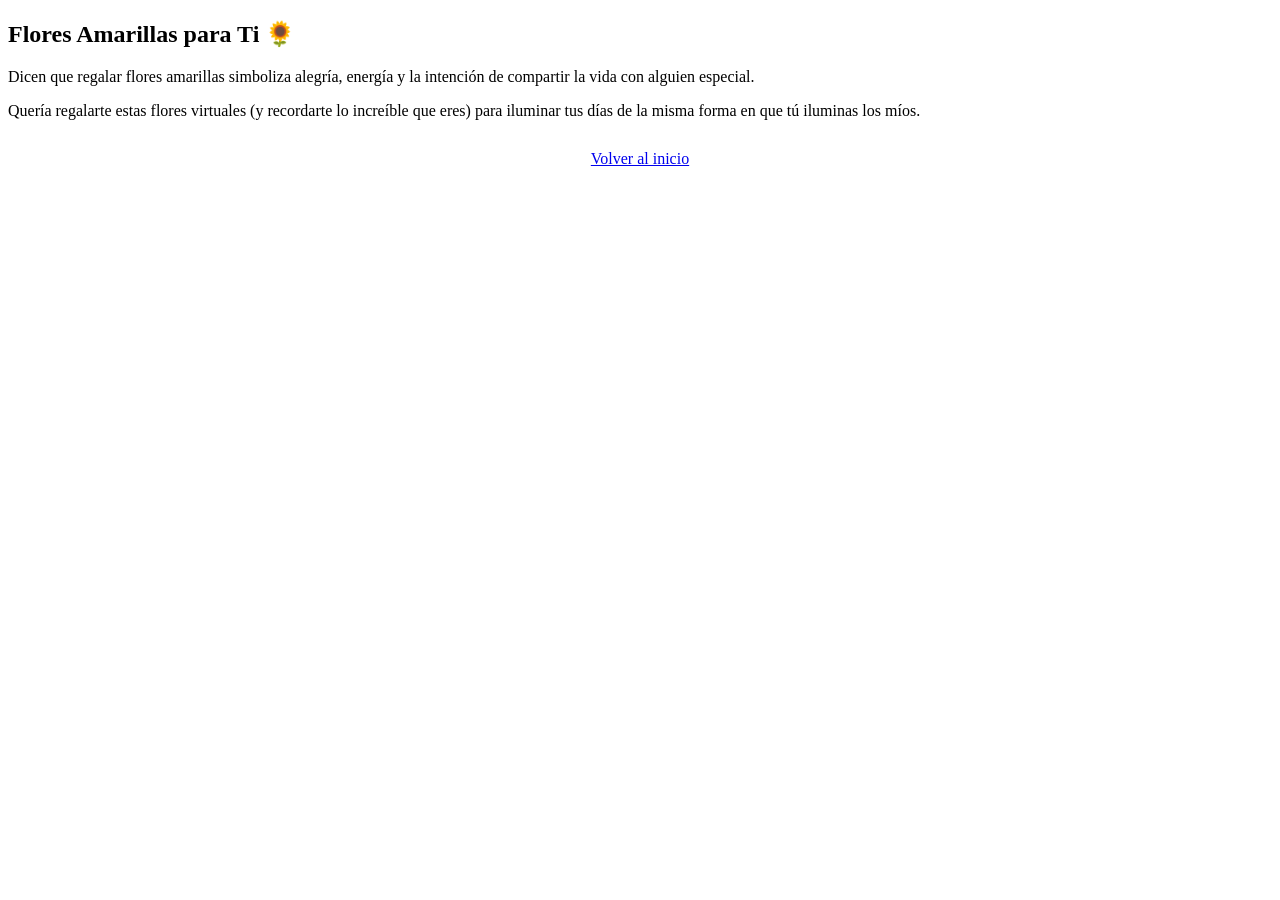
==== flores.html @ 8c576d90 "flores" ====
<!DOCTYPE html>
<html lang="es">
<head>
    <meta charset="UTF-8">
    <meta name="viewport" content="width=device-width, initial-scale=1.0">
    <title>Para ti con mucho cariño 🌻</title>
    <link rel="stylesheet" href="style.css">
    <link href="https://fonts.googleapis.com/css2?family=Poppins:wght@300;400;600;700&display=swap" rel="stylesheet">
</head>
<body class="flores-page">

    <!-- Contenedor donde flotarán las flores amarillas -->
    <div class="flowers-container">
        <!-- Generamos varias flores flotantes con emojis -->
        <span class="flower" style="left: 5%; animation-duration: 7s; animation-delay: 0s;">🌻</span>
        <span class="flower" style="left: 15%; animation-duration: 9s; animation-delay: 2s;">🌼</span>
        <span class="flower" style="left: 25%; animation-duration: 6s; animation-delay: 1s;">🌻</span>
        <span class="flower" style="left: 35%; animation-duration: 8s; animation-delay: 3s;">✨</span>
        <span class="flower" style="left: 45%; animation-duration: 10s; animation-delay: 0.5s;">🌻</span>
        <span class="flower" style="left: 55%; animation-duration: 7s; animation-delay: 4s;">🌼</span>
        <span class="flower" style="left: 65%; animation-duration: 8.5s; animation-delay: 1.5s;">🌻</span>
        <span class="flower" style="left: 75%; animation-duration: 6.5s; animation-delay: 2.5s;">✨</span>
        <span class="flower" style="left: 85%; animation-duration: 9.5s; animation-delay: 3.5s;">🌻</span>
        <span class="flower" style="left: 95%; animation-duration: 7.5s; animation-delay: 0.8s;">🌼</span>
    </div>

    <div class="container">
        <section class="about-section" style="position: relative; z-index: 10;">
            <h2>Flores Amarillas para Ti 🌻</h2>
            <div class="divider"></div>
            
            <div class="profile-content">
                <p>
                    Dicen que regalar flores amarillas simboliza alegría, energía y la intención de compartir la vida con alguien especial. 
                </p>
                
                <p>
                    Quería regalarte estas flores virtuales (y recordarte lo increíble que eres) para iluminar tus días de la misma forma en que tú iluminas los míos. 
                </p>

                <div style="margin-top: 30px; text-align: center;">
                    <a href="index.html" class="btn-more">Volver al inicio</a>
                </div>
            </div>
        </section>
    </div>

</body>
</html>
---- style.css ----
/* Estilos para la animación de las flores flotantes */
.flores-page {
    position: relative;
    overflow-x: hidden;
}

.flowers-container {
    position: fixed;
    top: 0;
    left: 0;
    width: 100%;
    height: 100%;
    pointer-events: none; /* Permite hacer clic en los botones de abajo sin que estorben */
    z-index: 1;
}

.flower {
    position: absolute;
    top: -10%;
    font-size: 2rem;
    animation: floatDown linear infinite;
    opacity: 0.8;
}

@keyframes floatDown {
    0% {
        transform: translateY(-10vh) rotate(0deg);
        opacity: 0;
    }
    10% {
        opacity: 0.9;
    }
    90% {
        opacity: 0.9;
    }
    100% {
        transform: translateY(110vh) rotate(360deg);
        opacity: 0;
    }
}
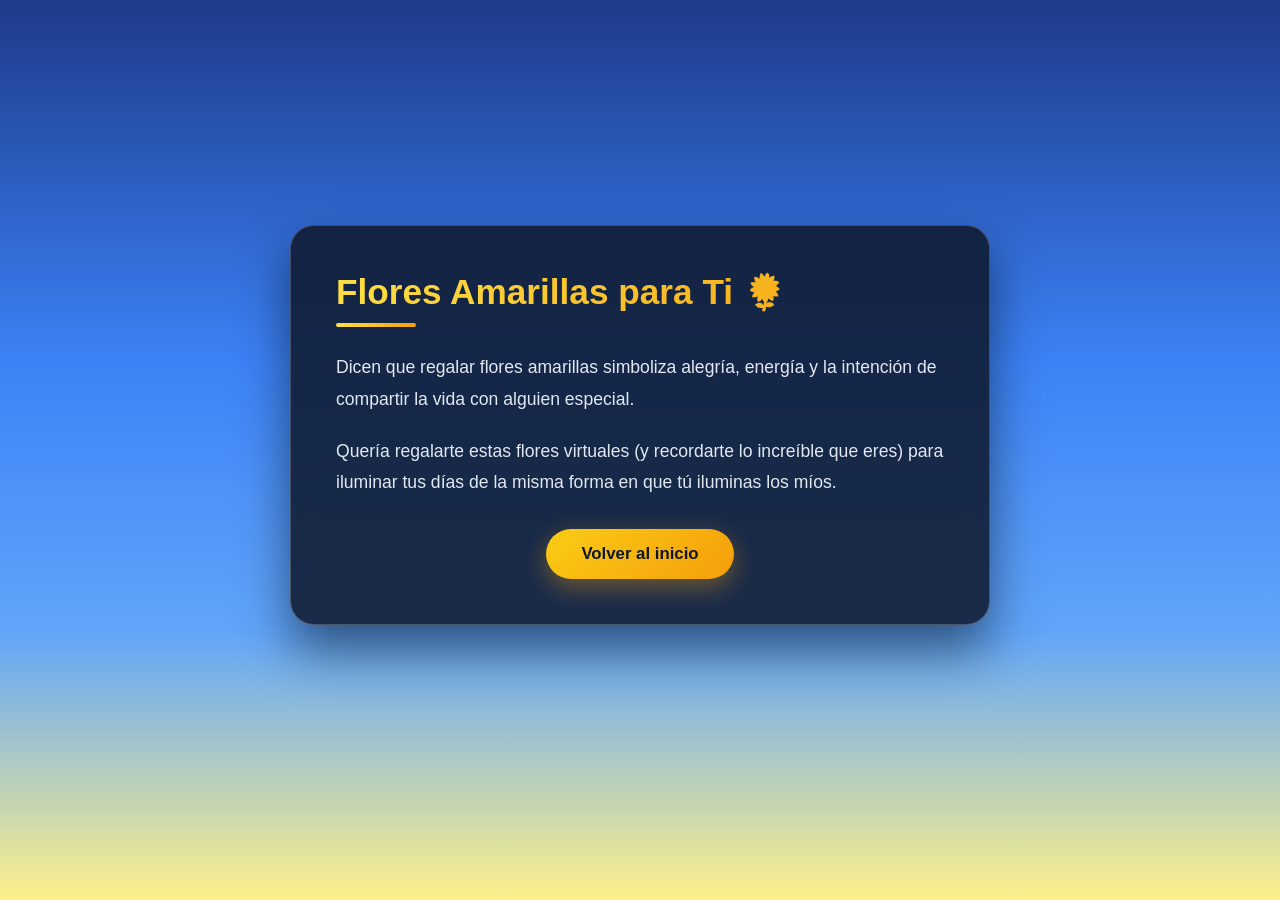
==== commit 5fa0967d: "ACTUALIZACION" ====
--- a/flores.html
+++ b/flores.html
@@ -9,19 +9,28 @@
 </head>
 <body class="flores-page">
 
-    <!-- Contenedor donde flotarán las flores amarillas -->
+    <!-- Lluvia masiva y abundante de flores amarillas -->
     <div class="flowers-container">
-        <!-- Generamos varias flores flotantes con emojis -->
-        <span class="flower" style="left: 5%; animation-duration: 7s; animation-delay: 0s;">🌻</span>
-        <span class="flower" style="left: 15%; animation-duration: 9s; animation-delay: 2s;">🌼</span>
-        <span class="flower" style="left: 25%; animation-duration: 6s; animation-delay: 1s;">🌻</span>
-        <span class="flower" style="left: 35%; animation-duration: 8s; animation-delay: 3s;">✨</span>
-        <span class="flower" style="left: 45%; animation-duration: 10s; animation-delay: 0.5s;">🌻</span>
-        <span class="flower" style="left: 55%; animation-duration: 7s; animation-delay: 4s;">🌼</span>
-        <span class="flower" style="left: 65%; animation-duration: 8.5s; animation-delay: 1.5s;">🌻</span>
-        <span class="flower" style="left: 75%; animation-duration: 6.5s; animation-delay: 2.5s;">✨</span>
-        <span class="flower" style="left: 85%; animation-duration: 9.5s; animation-delay: 3.5s;">🌻</span>
-        <span class="flower" style="left: 95%; animation-duration: 7.5s; animation-delay: 0.8s;">🌼</span>
+        <span class="flower" style="left: 2%; animation-duration: 5s; animation-delay: 0s;">🌻</span>
+        <span class="flower" style="left: 7%; animation-duration: 7s; animation-delay: 1.2s;">🌼</span>
+        <span class="flower" style="left: 12%; animation-duration: 4.5s; animation-delay: 0.3s;">🌻</span>
+        <span class="flower" style="left: 17%; animation-duration: 6.5s; animation-delay: 2.1s;">✨</span>
+        <span class="flower" style="left: 22%; animation-duration: 8s; animation-delay: 0.8s;">🌻</span>
+        <span class="flower" style="left: 27%; animation-duration: 5.5s; animation-delay: 1.5s;">🌼</span>
+        <span class="flower" style="left: 33%; animation-duration: 6.2s; animation-delay: 2.8s;">🌻</span>
+        <span class="flower" style="left: 38%; animation-duration: 7.5s; animation-delay: 0.5s;">✨</span>
+        <span class="flower" style="left: 43%; animation-duration: 4.8s; animation-delay: 1.9s;">🌻</span>
+        <span class="flower" style="left: 48%; animation-duration: 6.8s; animation-delay: 0.1s;">🌼</span>
+        <span class="flower" style="left: 53%; animation-duration: 5.2s; animation-delay: 2.4s;">🌻</span>
+        <span class="flower" style="left: 58%; animation-duration: 7.8s; animation-delay: 1.1s;">✨</span>
+        <span class="flower" style="left: 63%; animation-duration: 6s; animation-delay: 0.7s;">🌻</span>
+        <span class="flower" style="left: 68%; animation-duration: 5.7s; animation-delay: 2.2s;">🌼</span>
+        <span class="flower" style="left: 73%; animation-duration: 8.2s; animation-delay: 1.6s;">🌻</span>
+        <span class="flower" style="left: 78%; animation-duration: 4.9s; animation-delay: 0.4s;">✨</span>
+        <span class="flower" style="left: 83%; animation-duration: 6.7s; animation-delay: 2.5s;">🌻</span>
+        <span class="flower" style="left: 88%; animation-duration: 7.1s; animation-delay: 1s;">🌼</span>
+        <span class="flower" style="left: 93%; animation-duration: 5.3s; animation-delay: 1.8s;">🌻</span>
+        <span class="flower" style="left: 97%; animation-duration: 6.4s; animation-delay: 0.2s;">✨</span>
     </div>
 
     <div class="container">
--- a/style.css
+++ b/style.css
@@ -1,25 +1,175 @@
-/* Estilos para la animación de las flores flotantes */
-.flores-page {
+/* Variables inspiradas en los tonos de la imagen de referencia */
+:root {
+    --bg-primary-light: #2563eb; /* Azul cielo vibrante pero elegante para la primera página */
+    /* Degradado inspirado en la foto: Azul profundo arriba -> Celeste -> Destello dorado en el horizonte */
+    --bg-sky-gradient: linear-gradient(180deg, #1e3a8a 0%, #3b82f6 40%, #60a5fa 70%, #fef08a 100%); 
+    
+    --card-bg: rgba(15, 23, 42, 0.85); /* Tarjeta con efecto vidrio oscuro para que resalte el texto */
+    --text-main: #ffffff;
+    --text-muted: #e2e8f0;
+    --accent-yellow: #fde047;
+    --accent-orange: #f59e0b;
+    --btn-gradient: linear-gradient(135deg, #facc15 0%, #f59e0b 100%);
+    --btn-hover: linear-gradient(135deg, #fde047 0%, #d97706 100%);
+}
+
+* {
+    margin: 0;
+    padding: 0;
+    box-sizing: border-box;
+}
+
+html {
+    scroll-behavior: smooth;
+}
+
+/* Estilo para la primera página (Fondo sólido azul cielo armónico) */
+body.index-page {
+    font-family: 'Poppins', sans-serif;
+    background-color: var(--bg-primary-light);
+    background-image: linear-gradient(135deg, #1d4ed8 0%, #3b82f6 100%);
+    color: var(--text-main);
+    display: flex;
+    justify-content: center;
+    align-items: center;
+    min-height: 100vh;
+    padding: 20px;
+}
+
+/* Estilo para la segunda página (Fondo inspirado en el paisaje de la foto) */
+body.flores-page {
+    font-family: 'Poppins', sans-serif;
+    background: var(--bg-sky-gradient);
+    background-attachment: fixed;
+    color: var(--text-main);
+    display: flex;
+    justify-content: center;
+    align-items: center;
+    min-height: 100vh;
+    padding: 20px;
     position: relative;
     overflow-x: hidden;
 }
 
+.container {
+    width: 100%;
+    max-width: 700px;
+}
+
+/* Sección de Bienvenida */
+.welcome-section {
+    text-align: center;
+    padding: 60px 30px;
+    background: var(--card-bg);
+    backdrop-filter: blur(12px);
+    border: 1px solid rgba(255, 255, 255, 0.2);
+    border-radius: 24px;
+    box-shadow: 0 25px 50px rgba(0, 0, 0, 0.5);
+    margin-bottom: 50px;
+    min-height: 60vh;
+    display: flex;
+    flex-direction: column;
+    justify-content: center;
+    align-items: center;
+}
+
+.welcome-section h1 {
+    font-size: 2.8rem;
+    margin-bottom: 20px;
+    background: linear-gradient(135deg, #fde047 0%, #f59e0b 100%);
+    -webkit-background-clip: text;
+    -webkit-text-fill-color: transparent;
+    background-clip: text;
+    text-shadow: 0 5px 15px rgba(245, 158, 11, 0.3);
+}
+
+.welcome-section p {
+    font-size: 1.15rem;
+    color: var(--text-muted);
+    max-width: 500px;
+    margin-bottom: 40px;
+    line-height: 1.7;
+}
+
+/* Botones coloridos */
+.btn-more {
+    display: inline-block;
+    padding: 15px 35px;
+    background: var(--btn-gradient);
+    color: #0f172a;
+    text-decoration: none;
+    font-weight: 700;
+    font-size: 1.05rem;
+    border-radius: 50px;
+    transition: all 0.3s ease;
+    box-shadow: 0 8px 25px rgba(245, 158, 11, 0.4);
+    border: none;
+    cursor: pointer;
+}
+
+.btn-more:hover {
+    background: var(--btn-hover);
+    transform: translateY(-4px) scale(1.03);
+    box-shadow: 0 12px 30px rgba(253, 224, 71, 0.6);
+}
+
+.btn-more:active {
+    transform: translateY(-1px);
+}
+
+/* Sección de contenido secundario */
+.about-section {
+    background: var(--card-bg);
+    backdrop-filter: blur(12px);
+    border: 1px solid rgba(255, 255, 255, 0.2);
+    padding: 45px;
+    border-radius: 24px;
+    box-shadow: 0 25px 50px rgba(0, 0, 0, 0.5);
+    margin-bottom: 50px;
+}
+
+.about-section h2 {
+    font-size: 2.2rem;
+    background: linear-gradient(135deg, #fde047 0%, #f59e0b 100%);
+    -webkit-background-clip: text;
+    -webkit-text-fill-color: transparent;
+    background-clip: text;
+    margin-bottom: 10px;
+}
+
+.divider {
+    width: 80px;
+    height: 4px;
+    background: linear-gradient(90deg, #fde047, #f59e0b);
+    border-radius: 2px;
+    margin-bottom: 25px;
+}
+
+.profile-content p {
+    color: var(--text-muted);
+    line-height: 1.8;
+    margin-bottom: 20px;
+    font-size: 1.1rem;
+}
+
+/* Lluvia Masiva de Flores Amarillas (Muchísimas más flores distribuidas por toda la pantalla) */
 .flowers-container {
     position: fixed;
     top: 0;
     left: 0;
     width: 100%;
     height: 100%;
-    pointer-events: none; /* Permite hacer clic en los botones de abajo sin que estorben */
+    pointer-events: none;
     z-index: 1;
 }
 
 .flower {
     position: absolute;
     top: -10%;
-    font-size: 2rem;
+    font-size: 1.8rem;
     animation: floatDown linear infinite;
-    opacity: 0.8;
+    opacity: 0.95;
+    filter: drop-shadow(0 0 10px rgba(253, 224, 71, 0.8));
 }
 
 @keyframes floatDown {
@@ -28,10 +178,10 @@
         opacity: 0;
     }
     10% {
-        opacity: 0.9;
+        opacity: 1;
     }
     90% {
-        opacity: 0.9;
+        opacity: 1;
     }
     100% {
         transform: translateY(110vh) rotate(360deg);
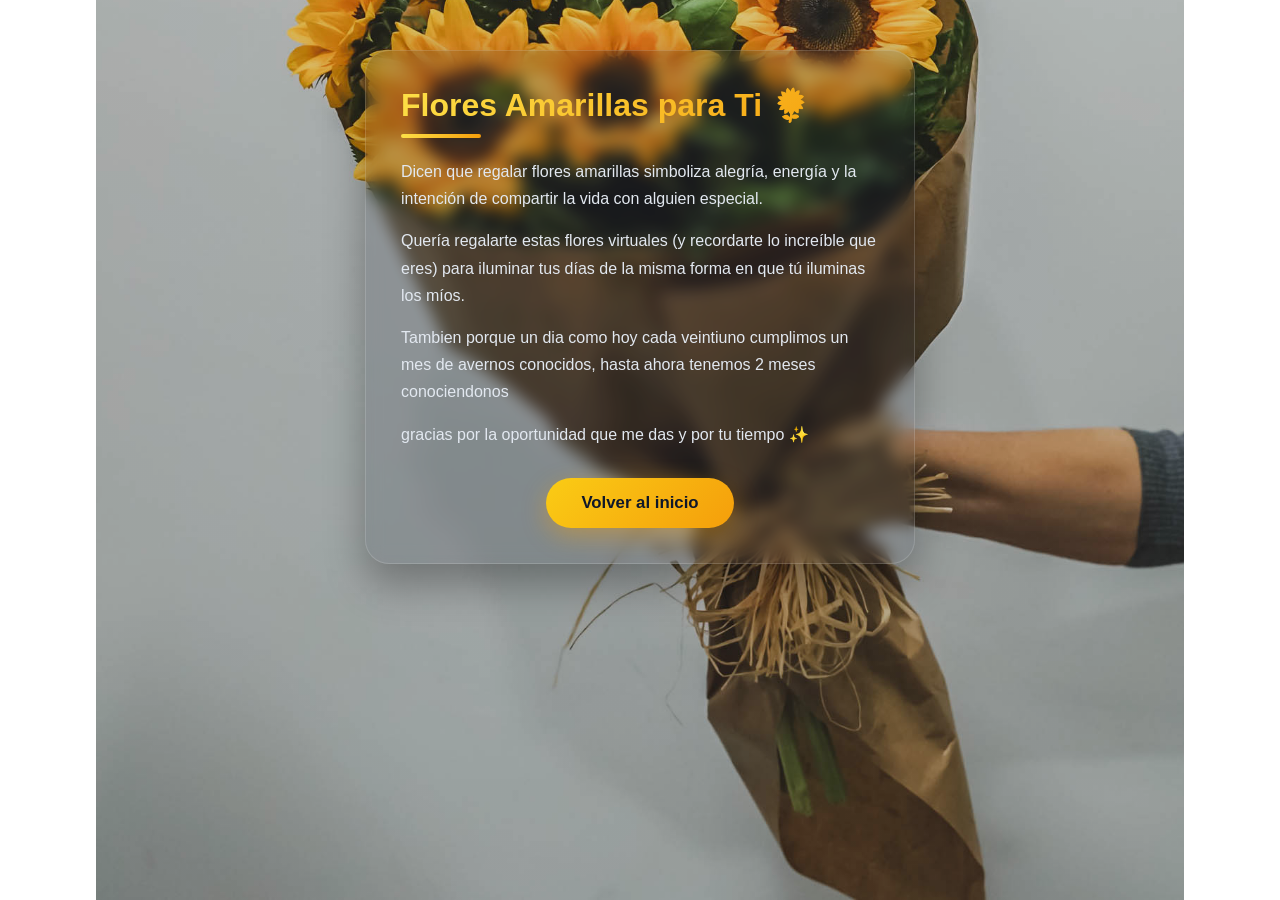
==== commit 6a5252d4: "update" ====
--- a/flores.html
+++ b/flores.html
@@ -31,6 +31,26 @@
         <span class="flower" style="left: 88%; animation-duration: 7.1s; animation-delay: 1s;">🌼</span>
         <span class="flower" style="left: 93%; animation-duration: 5.3s; animation-delay: 1.8s;">🌻</span>
         <span class="flower" style="left: 97%; animation-duration: 6.4s; animation-delay: 0.2s;">✨</span>
+        <span class="flower" style="left: 3%; animation-duration: 5s; animation-delay: 0s;">🌻</span>
+        <span class="flower" style="left: 11%; animation-duration: 7s; animation-delay: 1.2s;">🌼</span>
+        <span class="flower" style="left: 15%; animation-duration: 4.5s; animation-delay: 0.3s;">🌻</span>
+        <span class="flower" style="left: 19%; animation-duration: 6.5s; animation-delay: 2.1s;">✨</span>
+        <span class="flower" style="left: 22%; animation-duration: 8s; animation-delay: 0.8s;">🌻</span>
+        <span class="flower" style="left: 27%; animation-duration: 5.5s; animation-delay: 1.5s;">🌼</span>
+        <span class="flower" style="left: 33%; animation-duration: 6.2s; animation-delay: 2.8s;">🌻</span>
+        <span class="flower" style="left: 38%; animation-duration: 7.5s; animation-delay: 0.5s;">✨</span>
+        <span class="flower" style="left: 43%; animation-duration: 4.8s; animation-delay: 1.9s;">🌻</span>
+        <span class="flower" style="left: 48%; animation-duration: 6.8s; animation-delay: 0.1s;">🌼</span>
+        <span class="flower" style="left: 53%; animation-duration: 5.2s; animation-delay: 2.4s;">🌻</span>
+        <span class="flower" style="left: 58%; animation-duration: 7.8s; animation-delay: 1.1s;">✨</span>
+        <span class="flower" style="left: 63%; animation-duration: 6s; animation-delay: 0.7s;">🌻</span>
+        <span class="flower" style="left: 68%; animation-duration: 5.7s; animation-delay: 2.2s;">🌼</span>
+        <span class="flower" style="left: 73%; animation-duration: 8.2s; animation-delay: 1.6s;">🌻</span>
+        <span class="flower" style="left: 78%; animation-duration: 4.9s; animation-delay: 0.4s;">✨</span>
+        <span class="flower" style="left: 83%; animation-duration: 6.7s; animation-delay: 2.5s;">🌻</span>
+        <span class="flower" style="left: 88%; animation-duration: 7.1s; animation-delay: 1s;">🌼</span>
+        <span class="flower" style="left: 93%; animation-duration: 5.3s; animation-delay: 1.8s;">🌻</span>
+        <span class="flower" style="left: 97%; animation-duration: 6.4s; animation-delay: 0.2s;">✨</span>
     </div>
 
     <div class="container">
@@ -46,6 +66,8 @@
                 <p>
                     Quería regalarte estas flores virtuales (y recordarte lo increíble que eres) para iluminar tus días de la misma forma en que tú iluminas los míos. 
                 </p>
+                <p>Tambien porque un dia como hoy cada veintiuno cumplimos un mes de avernos conocidos, hasta ahora tenemos 2 meses conociendonos </p>
+                <p>gracias por la oportunidad que me das y por tu tiempo ✨</p>
 
                 <div style="margin-top: 30px; text-align: center;">
                     <a href="index.html" class="btn-more">Volver al inicio</a>
--- a/style.css
+++ b/style.css
@@ -1,10 +1,13 @@
-/* Variables inspiradas en los tonos de la imagen de referencia */
+/* ==========================================================
+   1. VARIABLES DE DISEÑO (Colores, botones y opacidad general)
+   ========================================================== */
 :root {
-    --bg-primary-light: #2563eb; /* Azul cielo vibrante pero elegante para la primera página */
-    /* Degradado inspirado en la foto: Azul profundo arriba -> Celeste -> Destello dorado en el horizonte */
-    --bg-sky-gradient: linear-gradient(180deg, #1e3a8a 0%, #3b82f6 40%, #60a5fa 70%, #fef08a 100%); 
-    
-    --card-bg: rgba(15, 23, 42, 0.85); /* Tarjeta con efecto vidrio oscuro para que resalte el texto */
+    --bg-primary-light: #2563eb; 
+    
+    /* OPACIDAD DE LAS TARJETAS: El '0.35' controla qué tan transparente es el fondo de la tarjeta. 
+       Bájalo (ej: 0.2) para ver más el ramo, o súbelo (ej: 0.5) para verla más sólida. */
+    --card-bg: rgba(15, 23, 42, 0.15); 
+    
     --text-main: #ffffff;
     --text-muted: #e2e8f0;
     --accent-yellow: #fde047;
@@ -13,33 +16,28 @@
     --btn-hover: linear-gradient(135deg, #fde047 0%, #d97706 100%);
 }
 
+/* Restablece los márgenes y rellenos básicos de toda la página */
 * {
     margin: 0;
     padding: 0;
     box-sizing: border-box;
 }
 
+/* Hace que el desplazamiento entre enlaces sea suave */
 html {
     scroll-behavior: smooth;
 }
 
-/* Estilo para la primera página (Fondo sólido azul cielo armónico) */
+/* ==========================================================
+   2. ESTILOS DE LA PRIMERA PÁGINA (INDEX.HTML)
+   ========================================================== */
 body.index-page {
     font-family: 'Poppins', sans-serif;
-    background-color: var(--bg-primary-light);
-    background-image: linear-gradient(135deg, #1d4ed8 0%, #3b82f6 100%);
-    color: var(--text-main);
-    display: flex;
-    justify-content: center;
-    align-items: center;
-    min-height: 100vh;
-    padding: 20px;
-}
-
-/* Estilo para la segunda página (Fondo inspirado en el paisaje de la foto) */
-body.flores-page {
-    font-family: 'Poppins', sans-serif;
-    background: var(--bg-sky-gradient);
+    /* Imagen de fondo con una capa oscura muy ligera para la primera página */
+    background: linear-gradient(rgba(0, 0, 0, 0.15), rgba(0, 0, 0, 0.15)), url('imagen.jpg.webp');
+    background-size: cover;
+    background-repeat: no-repeat;
+    background-position: center;
     background-attachment: fixed;
     color: var(--text-main);
     display: flex;
@@ -47,24 +45,52 @@
     align-items: center;
     min-height: 100vh;
     padding: 20px;
+}
+
+/* ==========================================================
+   3. ESTILOS DE LA SEGUNDA PÁGINA (FLORES.HTML - COMPUTADORAS)
+   ========================================================== */
+body.flores-page {
+    font-family: 'Poppins', sans-serif;
+    /* Fondo del ramo de girasoles con capa oscura suave para legibilidad */
+    background: linear-gradient(rgba(0, 0, 0, 0.15), rgba(0, 0, 0, 0.15)), url('ramo-girasoles.jpg');
+    
+    /* Tamaño de la imagen de fondo (85% para apreciar el ramo completo) */
+    background-size: 85% auto; 
+    background-repeat: no-repeat;
+    background-position: center bottom; /* Anclado hacia abajo para que el ramo luzca */
+    background-attachment: fixed;
+    color: var(--text-main);
+    
+    /* Control de posición de la tarjeta en computadoras */
+    display: flex;
+    justify-content: center; /* Centra la tarjeta horizontalmente */
+    align-items: flex-start;   /* Mantiene el contenido hacia arriba */
+    
+    min-height: 100vh;
+    padding: 40px;
     position: relative;
     overflow-x: hidden;
 }
 
+/* Controla el ancho máximo de la tarjeta de contenido */
 .container {
     width: 100%;
-    max-width: 700px;
-}
-
-/* Sección de Bienvenida */
+    max-width: 550px; 
+}
+
+/* ==========================================================
+   4. TARJETA DE BIENVENIDA (Primera página)
+   ========================================================== */
 .welcome-section {
     text-align: center;
     padding: 60px 30px;
-    background: var(--card-bg);
-    backdrop-filter: blur(12px);
-    border: 1px solid rgba(255, 255, 255, 0.2);
+    background: var(--card-bg); /* Aplica la transparencia de las variables */
+    backdrop-filter: blur(8px);    /* Efecto vidrio esmerilado borroso */
+    -webkit-backdrop-filter: blur(8px);
+    border: 1px solid rgba(255, 255, 255, 0.015); /* Borde sutil luminoso */
     border-radius: 24px;
-    box-shadow: 0 25px 50px rgba(0, 0, 0, 0.5);
+    box-shadow: 0 20px 40px rgba(0, 0, 0, 0.3);
     margin-bottom: 50px;
     min-height: 60vh;
     display: flex;
@@ -73,6 +99,7 @@
     align-items: center;
 }
 
+/* Estilo del título principal de bienvenida */
 .welcome-section h1 {
     font-size: 2.8rem;
     margin-bottom: 20px;
@@ -83,6 +110,7 @@
     text-shadow: 0 5px 15px rgba(245, 158, 11, 0.3);
 }
 
+/* Estilo del texto descriptivo de bienvenida */
 .welcome-section p {
     font-size: 1.15rem;
     color: var(--text-muted);
@@ -91,11 +119,13 @@
     line-height: 1.7;
 }
 
-/* Botones coloridos */
+/* ==========================================================
+   5. DISEÑO DE LOS BOTONES
+   ========================================================== */
 .btn-more {
     display: inline-block;
     padding: 15px 35px;
-    background: var(--btn-gradient);
+    background: var(--btn-gradient); /* Degradado amarillo/naranja */
     color: #0f172a;
     text-decoration: none;
     font-weight: 700;
@@ -107,29 +137,30 @@
     cursor: pointer;
 }
 
+/* Efecto cuando pasas el mouse por encima del botón */
 .btn-more:hover {
     background: var(--btn-hover);
     transform: translateY(-4px) scale(1.03);
     box-shadow: 0 12px 30px rgba(253, 224, 71, 0.6);
 }
 
-.btn-more:active {
-    transform: translateY(-1px);
-}
-
-/* Sección de contenido secundario */
+/* ==========================================================
+   6. TARJETA DE CONTENIDO SECUNDARIO (Segunda página - Flores)
+   ========================================================== */
 .about-section {
-    background: var(--card-bg);
-    backdrop-filter: blur(12px);
-    border: 1px solid rgba(255, 255, 255, 0.2);
-    padding: 45px;
+    background: var(--card-bg); /* Mantiene la transparencia estilo vidrio */
+    backdrop-filter: blur(8px);    /* Difumina lo que está detrás para leer con claridad */
+    -webkit-backdrop-filter: blur(8px);
+    border: 1px solid rgba(255, 255, 255, 0.15);
+    padding: 35px;
     border-radius: 24px;
-    box-shadow: 0 25px 50px rgba(0, 0, 0, 0.5);
-    margin-bottom: 50px;
-}
-
+    box-shadow: 0 20px 40px rgba(0, 0, 0, 0.3);
+    margin-top: 10px;
+}
+
+/* Título dentro de la tarjeta de flores */
 .about-section h2 {
-    font-size: 2.2rem;
+    font-size: 2rem;
     background: linear-gradient(135deg, #fde047 0%, #f59e0b 100%);
     -webkit-background-clip: text;
     -webkit-text-fill-color: transparent;
@@ -137,32 +168,37 @@
     margin-bottom: 10px;
 }
 
+/* Línea decorativa debajo del título */
 .divider {
     width: 80px;
     height: 4px;
     background: linear-gradient(90deg, #fde047, #f59e0b);
     border-radius: 2px;
-    margin-bottom: 25px;
-}
-
+    margin-bottom: 20px;
+}
+
+/* Párrafos dentro de la tarjeta de flores */
 .profile-content p {
     color: var(--text-muted);
-    line-height: 1.8;
-    margin-bottom: 20px;
-    font-size: 1.1rem;
-}
-
-/* Lluvia Masiva de Flores Amarillas (Muchísimas más flores distribuidas por toda la pantalla) */
+    line-height: 1.7;
+    margin-bottom: 15px;
+    font-size: 1rem;
+}
+
+/* ==========================================================
+   7. ANIMACIÓN DE LA LLUVIA DE FLORES CAYENDO
+   ========================================================== */
 .flowers-container {
     position: fixed;
     top: 0;
     left: 0;
     width: 100%;
     height: 100%;
-    pointer-events: none;
+    pointer-events: none; /* Evita que estorben al hacer clic */
     z-index: 1;
 }
 
+/* Estilo individual de cada icono de flor que cae */
 .flower {
     position: absolute;
     top: -10%;
@@ -172,6 +208,7 @@
     filter: drop-shadow(0 0 10px rgba(253, 224, 71, 0.8));
 }
 
+/* Movimiento de caída y rotación */
 @keyframes floatDown {
     0% {
         transform: translateY(-10vh) rotate(0deg);
@@ -187,4 +224,36 @@
         transform: translateY(110vh) rotate(360deg);
         opacity: 0;
     }
+}
+
+/* ==========================================================
+   8. ADAPTACIÓN PARA TELÉFONOS MÓVILES (Pantallas menores a 768px)
+   ========================================================== */
+@media screen and (max-width: 768px) {
+    body.flores-page {
+        background-size: cover;
+        background-position: center top; 
+        align-items: flex-end; /* Manda la tarjeta abajo para dejar ver el ramo arriba */
+        padding: 15px;
+    }
+
+    .about-section {
+        padding: 20px; 
+        margin-top: 0;
+        border-radius: 18px;
+    }
+
+    .about-section h2 {
+        font-size: 1.4rem; /* Reduce el tamaño del título en móviles */
+    }
+
+    .profile-content p {
+        font-size: 0.9rem; /* Texto más compacto para celulares */
+        margin-bottom: 10px;
+    }
+
+    .btn-more {
+        padding: 12px 25px;
+        font-size: 0.95rem;
+    }
 }
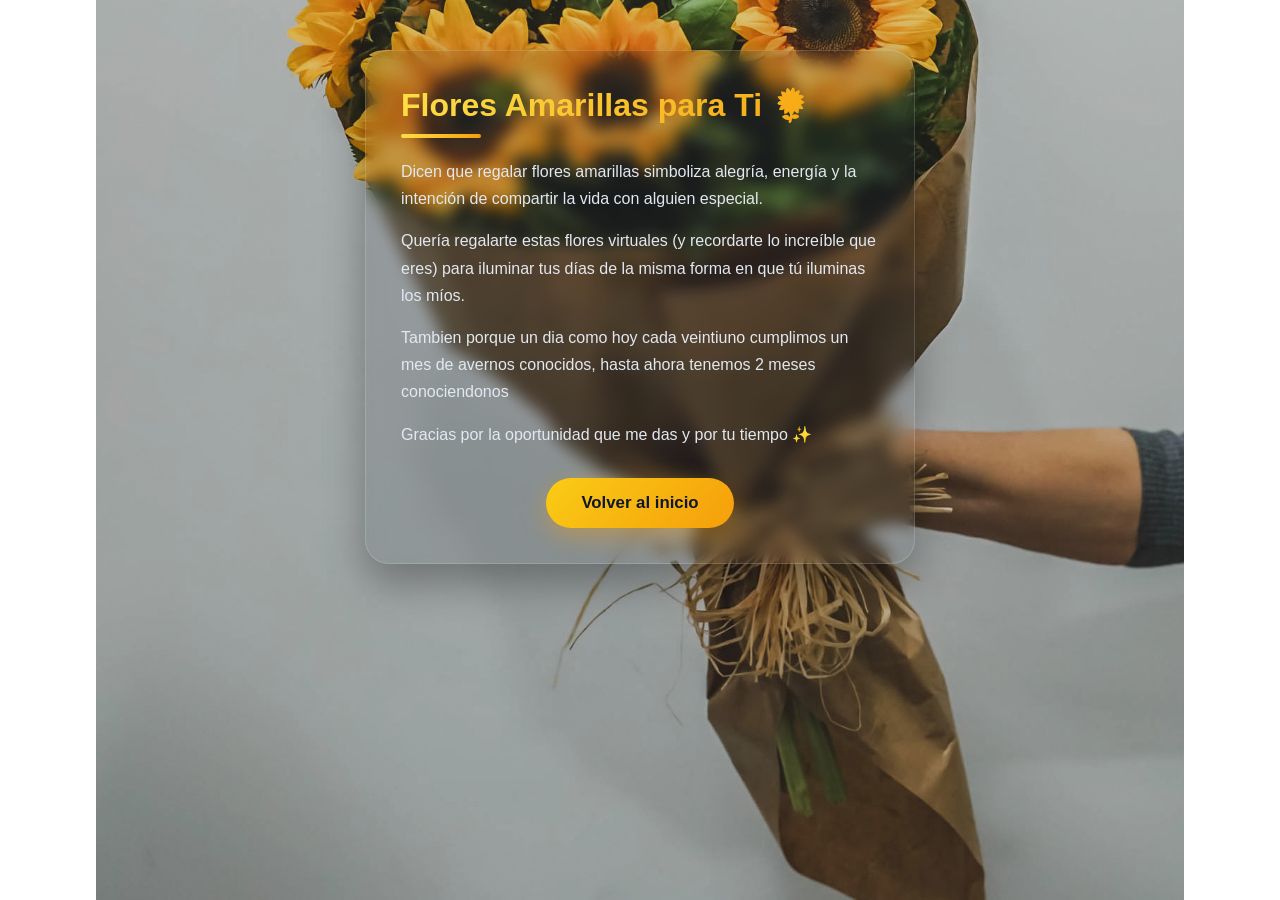
==== commit 90e62d99: "ACTU" ====
--- a/flores.html
+++ b/flores.html
@@ -67,7 +67,7 @@
                     Quería regalarte estas flores virtuales (y recordarte lo increíble que eres) para iluminar tus días de la misma forma en que tú iluminas los míos. 
                 </p>
                 <p>Tambien porque un dia como hoy cada veintiuno cumplimos un mes de avernos conocidos, hasta ahora tenemos 2 meses conociendonos </p>
-                <p>gracias por la oportunidad que me das y por tu tiempo ✨</p>
+                <p>Gracias por la oportunidad que me das y por tu tiempo ✨</p>
 
                 <div style="margin-top: 30px; text-align: center;">
                     <a href="index.html" class="btn-more">Volver al inicio</a>
--- a/style.css
+++ b/style.css
@@ -6,7 +6,7 @@
     
     /* OPACIDAD DE LAS TARJETAS: El '0.35' controla qué tan transparente es el fondo de la tarjeta. 
        Bájalo (ej: 0.2) para ver más el ramo, o súbelo (ej: 0.5) para verla más sólida. */
-    --card-bg: rgba(15, 23, 42, 0.15); 
+    --card-bg: rgba(15, 23, 42, 0.10); 
     
     --text-main: #ffffff;
     --text-muted: #e2e8f0;
@@ -248,7 +248,7 @@
     }
 
     .profile-content p {
-        font-size: 0.9rem; /* Texto más compacto para celulares */
+        font-size: 0.6rem; /* Texto más compacto para celulares */
         margin-bottom: 10px;
     }
 
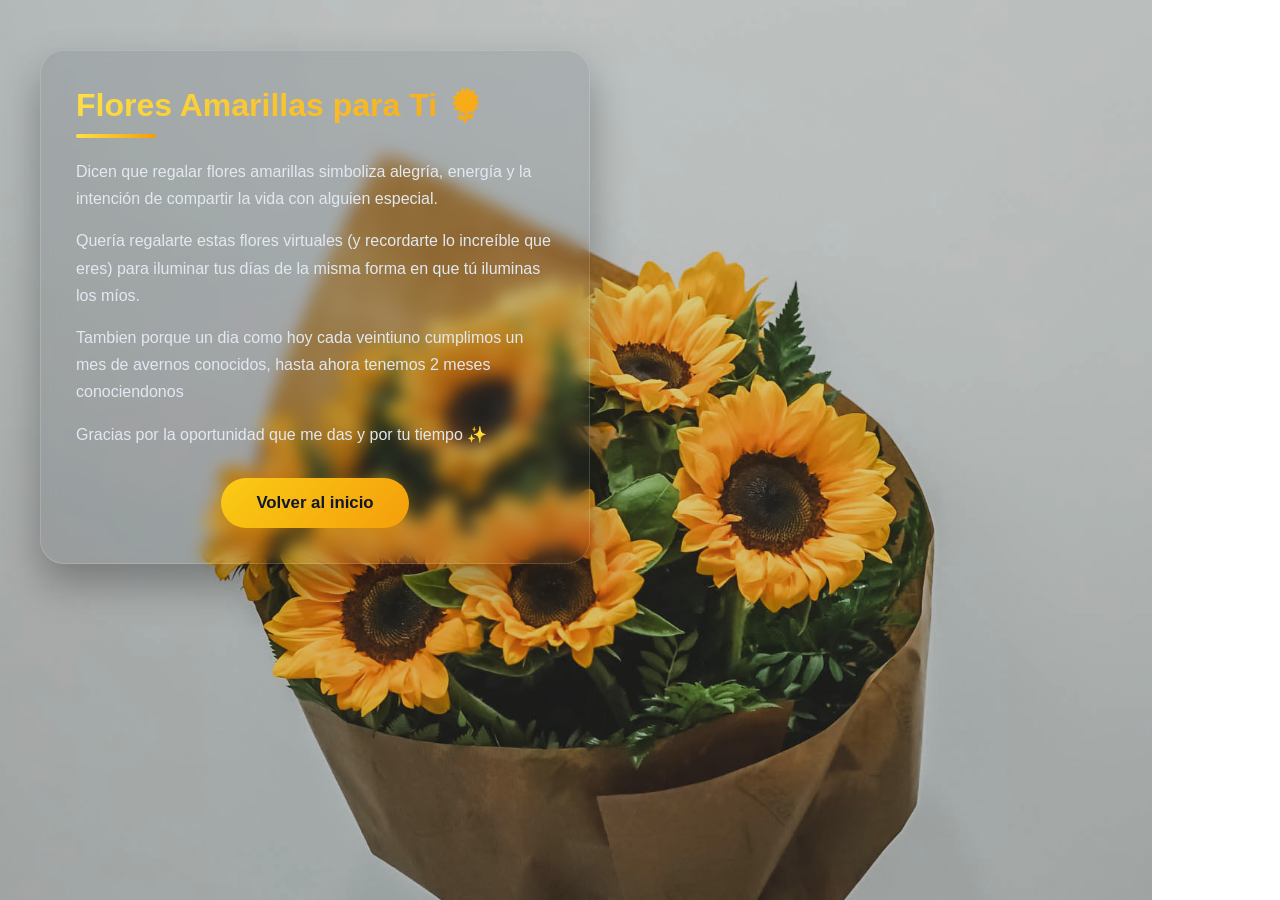
==== commit d8acb3ff: "update" ====
--- a/flores.html
+++ b/flores.html
@@ -11,46 +11,46 @@
 
     <!-- Lluvia masiva y abundante de flores amarillas -->
     <div class="flowers-container">
-        <span class="flower" style="left: 2%; animation-duration: 5s; animation-delay: 0s;">🌻</span>
-        <span class="flower" style="left: 7%; animation-duration: 7s; animation-delay: 1.2s;">🌼</span>
-        <span class="flower" style="left: 12%; animation-duration: 4.5s; animation-delay: 0.3s;">🌻</span>
-        <span class="flower" style="left: 17%; animation-duration: 6.5s; animation-delay: 2.1s;">✨</span>
-        <span class="flower" style="left: 22%; animation-duration: 8s; animation-delay: 0.8s;">🌻</span>
-        <span class="flower" style="left: 27%; animation-duration: 5.5s; animation-delay: 1.5s;">🌼</span>
-        <span class="flower" style="left: 33%; animation-duration: 6.2s; animation-delay: 2.8s;">🌻</span>
-        <span class="flower" style="left: 38%; animation-duration: 7.5s; animation-delay: 0.5s;">✨</span>
-        <span class="flower" style="left: 43%; animation-duration: 4.8s; animation-delay: 1.9s;">🌻</span>
-        <span class="flower" style="left: 48%; animation-duration: 6.8s; animation-delay: 0.1s;">🌼</span>
-        <span class="flower" style="left: 53%; animation-duration: 5.2s; animation-delay: 2.4s;">🌻</span>
-        <span class="flower" style="left: 58%; animation-duration: 7.8s; animation-delay: 1.1s;">✨</span>
-        <span class="flower" style="left: 63%; animation-duration: 6s; animation-delay: 0.7s;">🌻</span>
-        <span class="flower" style="left: 68%; animation-duration: 5.7s; animation-delay: 2.2s;">🌼</span>
-        <span class="flower" style="left: 73%; animation-duration: 8.2s; animation-delay: 1.6s;">🌻</span>
-        <span class="flower" style="left: 78%; animation-duration: 4.9s; animation-delay: 0.4s;">✨</span>
-        <span class="flower" style="left: 83%; animation-duration: 6.7s; animation-delay: 2.5s;">🌻</span>
-        <span class="flower" style="left: 88%; animation-duration: 7.1s; animation-delay: 1s;">🌼</span>
-        <span class="flower" style="left: 93%; animation-duration: 5.3s; animation-delay: 1.8s;">🌻</span>
-        <span class="flower" style="left: 97%; animation-duration: 6.4s; animation-delay: 0.2s;">✨</span>
-        <span class="flower" style="left: 3%; animation-duration: 5s; animation-delay: 0s;">🌻</span>
-        <span class="flower" style="left: 11%; animation-duration: 7s; animation-delay: 1.2s;">🌼</span>
-        <span class="flower" style="left: 15%; animation-duration: 4.5s; animation-delay: 0.3s;">🌻</span>
-        <span class="flower" style="left: 19%; animation-duration: 6.5s; animation-delay: 2.1s;">✨</span>
-        <span class="flower" style="left: 22%; animation-duration: 8s; animation-delay: 0.8s;">🌻</span>
-        <span class="flower" style="left: 27%; animation-duration: 5.5s; animation-delay: 1.5s;">🌼</span>
-        <span class="flower" style="left: 33%; animation-duration: 6.2s; animation-delay: 2.8s;">🌻</span>
-        <span class="flower" style="left: 38%; animation-duration: 7.5s; animation-delay: 0.5s;">✨</span>
-        <span class="flower" style="left: 43%; animation-duration: 4.8s; animation-delay: 1.9s;">🌻</span>
-        <span class="flower" style="left: 48%; animation-duration: 6.8s; animation-delay: 0.1s;">🌼</span>
-        <span class="flower" style="left: 53%; animation-duration: 5.2s; animation-delay: 2.4s;">🌻</span>
-        <span class="flower" style="left: 58%; animation-duration: 7.8s; animation-delay: 1.1s;">✨</span>
-        <span class="flower" style="left: 63%; animation-duration: 6s; animation-delay: 0.7s;">🌻</span>
-        <span class="flower" style="left: 68%; animation-duration: 5.7s; animation-delay: 2.2s;">🌼</span>
-        <span class="flower" style="left: 73%; animation-duration: 8.2s; animation-delay: 1.6s;">🌻</span>
-        <span class="flower" style="left: 78%; animation-duration: 4.9s; animation-delay: 0.4s;">✨</span>
-        <span class="flower" style="left: 83%; animation-duration: 6.7s; animation-delay: 2.5s;">🌻</span>
-        <span class="flower" style="left: 88%; animation-duration: 7.1s; animation-delay: 1s;">🌼</span>
-        <span class="flower" style="left: 93%; animation-duration: 5.3s; animation-delay: 1.8s;">🌻</span>
-        <span class="flower" style="left: 97%; animation-duration: 6.4s; animation-delay: 0.2s;">✨</span>
+        <span class="flower" style="left: 1%; animation-duration: 4.2s; animation-delay: 0.2s;">🌻</span>
+<span class="flower" style="left: 6%; animation-duration: 8.7s; animation-delay: 3.1s;">🌼</span>
+<span class="flower" style="left: 10%; animation-duration: 3.8s; animation-delay: 1.4s;">🌻</span>
+<span class="flower" style="left: 14%; animation-duration: 9.3s; animation-delay: 4.6s;">✨</span>
+<span class="flower" style="left: 18%; animation-duration: 5.6s; animation-delay: 0.9s;">🌻</span>
+<span class="flower" style="left: 23%; animation-duration: 7.4s; animation-delay: 2.7s;">🌼</span>
+<span class="flower" style="left: 26%; animation-duration: 10.1s; animation-delay: 5.0s;">🌻</span>
+<span class="flower" style="left: 31%; animation-duration: 4.9s; animation-delay: 1.8s;">✨</span>
+<span class="flower" style="left: 35%; animation-duration: 6.8s; animation-delay: 0.4s;">🌻</span>
+<span class="flower" style="left: 39%; animation-duration: 8.2s; animation-delay: 3.9s;">🌼</span>
+<span class="flower" style="left: 44%; animation-duration: 3.5s; animation-delay: 2.1s;">🌻</span>
+<span class="flower" style="left: 47%; animation-duration: 9.8s; animation-delay: 0.6s;">✨</span>
+<span class="flower" style="left: 52%; animation-duration: 5.1s; animation-delay: 4.1s;">🌻</span>
+<span class="flower" style="left: 56%; animation-duration: 7.9s; animation-delay: 1.1s;">🌼</span>
+<span class="flower" style="left: 61%; animation-duration: 4.6s; animation-delay: 3.3s;">🌻</span>
+<span class="flower" style="left: 65%; animation-duration: 10.5s; animation-delay: 0.8s;">✨</span>
+<span class="flower" style="left: 69%; animation-duration: 6.3s; animation-delay: 2.5s;">🌻</span>
+<span class="flower" style="left: 74%; animation-duration: 8.5s; animation-delay: 4.8s;">🌼</span>
+<span class="flower" style="left: 77%; animation-duration: 4.0s; animation-delay: 1.6s;">🌻</span>
+<span class="flower" style="left: 81%; animation-duration: 7.1s; animation-delay: 0.1s;">✨</span>
+<span class="flower" style="left: 4%; animation-duration: 9.0s; animation-delay: 2.3s;">🌻</span>
+<span class="flower" style="left: 9%; animation-duration: 5.4s; animation-delay: 4.4s;">🌼</span>
+<span class="flower" style="left: 16%; animation-duration: 7.6s; animation-delay: 0.5s;">🌻</span>
+<span class="flower" style="left: 21%; animation-duration: 3.9s; animation-delay: 3.7s;">✨</span>
+<span class="flower" style="left: 28%; animation-duration: 8.9s; animation-delay: 1.3s;">🌻</span>
+<span class="flower" style="left: 33%; animation-duration: 6.0s; animation-delay: 5.2s;">🌼</span>
+<span class="flower" style="left: 37%; animation-duration: 4.7s; animation-delay: 2.9s;">🌻</span>
+<span class="flower" style="left: 42%; animation-duration: 10.2s; animation-delay: 0.7s;">✨</span>
+<span class="flower" style="left: 49%; animation-duration: 6.6s; animation-delay: 3.5s;">🌻</span>
+<span class="flower" style="left: 54%; animation-duration: 8.0s; animation-delay: 1.7s;">🌼</span>
+<span class="flower" style="left: 59%; animation-duration: 4.4s; animation-delay: 4.9s;">🌻</span>
+<span class="flower" style="left: 64%; animation-duration: 7.2s; animation-delay: 0.3s;">✨</span>
+<span class="flower" style="left: 71%; animation-duration: 9.5s; animation-delay: 2.0s;">🌻</span>
+<span class="flower" style="left: 76%; animation-duration: 5.8s; animation-delay: 3.8s;">🌼</span>
+<span class="flower" style="left: 84%; animation-duration: 8.3s; animation-delay: 1.0s;">🌻</span>
+<span class="flower" style="left: 87%; animation-duration: 4.1s; animation-delay: 4.2s;">✨</span>
+<span class="flower" style="left: 91%; animation-duration: 6.9s; animation-delay: 2.6s;">🌻</span>
+<span class="flower" style="left: 94%; animation-duration: 9.7s; animation-delay: 0.9s;">🌼</span>
+<span class="flower" style="left: 96%; animation-duration: 5.3s; animation-delay: 3.4s;">🌻</span>
+<span class="flower" style="left: 99%; animation-duration: 7.7s; animation-delay: 1.5s;">✨</span>
     </div>
 
     <div class="container">
@@ -77,4 +77,4 @@
     </div>
 
 </body>
-</html>+</html>
--- a/style.css
+++ b/style.css
@@ -55,17 +55,17 @@
     /* Fondo del ramo de girasoles con capa oscura suave para legibilidad */
     background: linear-gradient(rgba(0, 0, 0, 0.15), rgba(0, 0, 0, 0.15)), url('ramo-girasoles.jpg');
     
-    /* Tamaño de la imagen de fondo (85% para apreciar el ramo completo) */
-    background-size: 85% auto; 
+    /* Tamaño de la imagen de fondo (100% para apreciar el ramo completo) */
+    background-size: 90% auto; 
     background-repeat: no-repeat;
-    background-position: center bottom; /* Anclado hacia abajo para que el ramo luzca */
+    background-position: normal; /* aca puedes mover la altura y lugar de imagen de fondo*/
     background-attachment: fixed;
     color: var(--text-main);
     
     /* Control de posición de la tarjeta en computadoras */
     display: flex;
-    justify-content: center; /* Centra la tarjeta horizontalmente */
-    align-items: flex-start;   /* Mantiene el contenido hacia arriba */
+    justify-content: normal; /* Centra la tarjeta horizontalmente o como quieras */
+    align-items: normal;   /* Mantiene el contenido hacia arriba o como quieras*/
     
     min-height: 100vh;
     padding: 40px;
